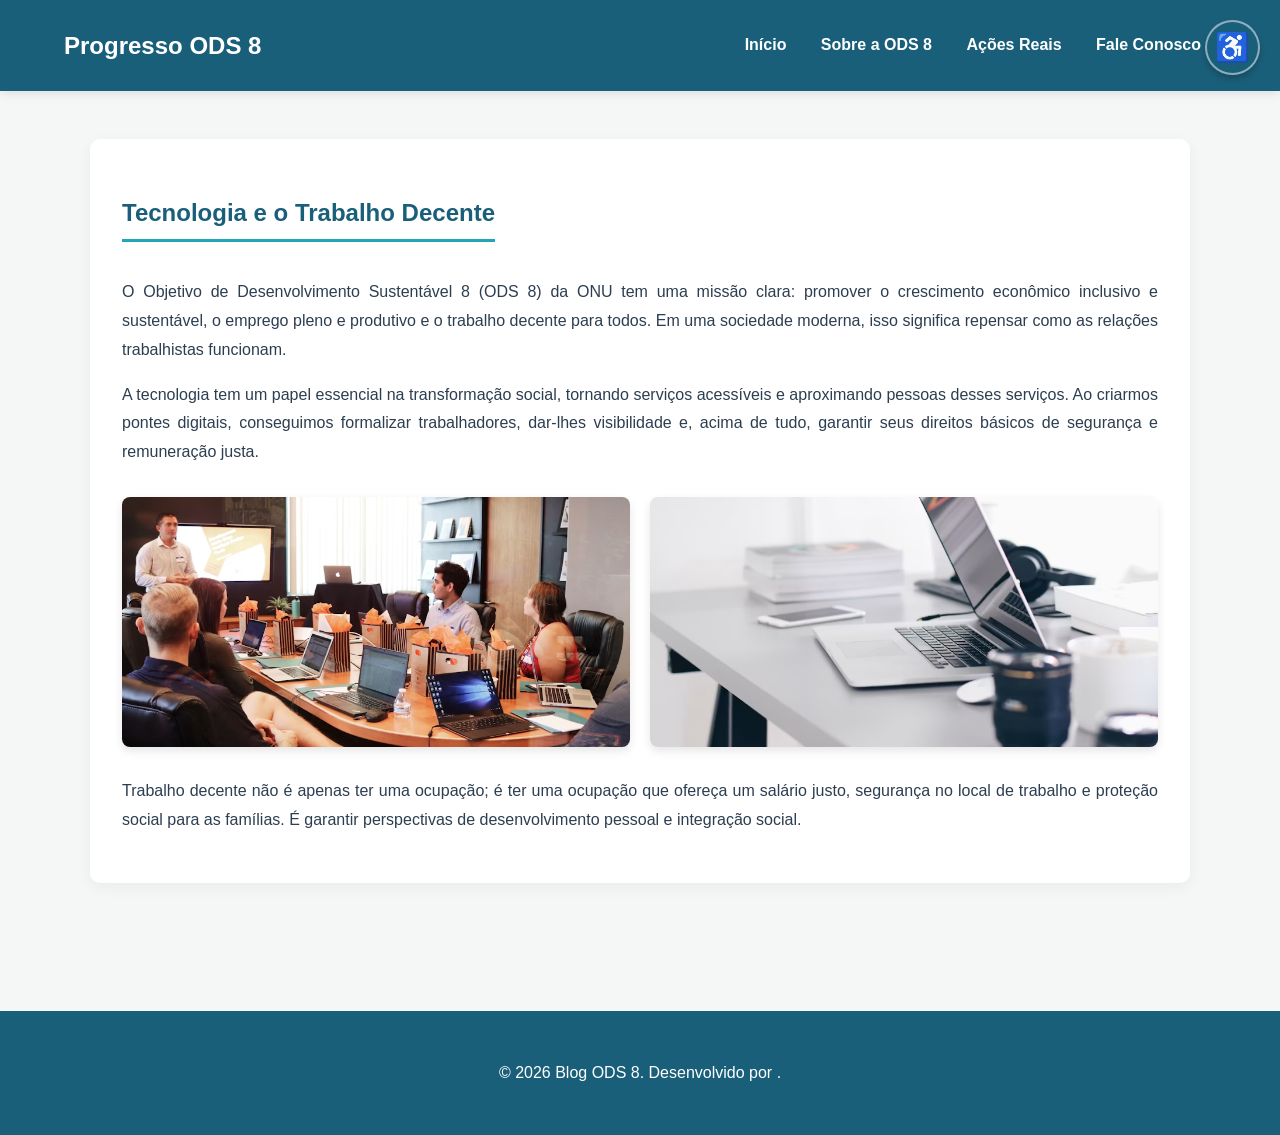
==== index.html @ 31efd1b3 "Add files via upload" ====
<!DOCTYPE html>
<html lang="pt-BR">
<head>
    <meta charset="UTF-8">
    <meta name="viewport" content="width=device-width, initial-scale=1.0">
    <title>Blog ODS 8 - Crescimento e Dignidade</title>
    <link rel="stylesheet" href="css/style.css">
    <link rel="stylesheet" href="css/accessibility.css">
</head>
<body>
    <header>
        <h1>Progresso ODS 8</h1>
        <nav aria-label="Menu principal">
            <a href="index.html">Início</a>
            <a href="pages/sobre.html">Sobre a ODS 8</a>
            <a href="pages/acoes.html">Ações Reais</a>
            <a href="pages/contato.html">Fale Conosco</a>
        </nav>
    </header>

    <main>
        <div class="content-card">
            <h2>Tecnologia e o Trabalho Decente</h2>
            <p>O Objetivo de Desenvolvimento Sustentável 8 (ODS 8) da ONU tem uma missão clara: promover o crescimento econômico inclusivo e sustentável, o emprego pleno e produtivo e o trabalho decente para todos. Em uma sociedade moderna, isso significa repensar como as relações trabalhistas funcionam.</p>
            <p>A tecnologia tem um papel essencial na transformação social, tornando serviços acessíveis e aproximando pessoas desses serviços. Ao criarmos pontes digitais, conseguimos formalizar trabalhadores, dar-lhes visibilidade e, acima de tudo, garantir seus direitos básicos de segurança e remuneração justa.</p>
            
            <div class="image-grid">
                <img src="img/imagem1.avif">
                <img src="img/imagem2.avif">
            </div>

            <p>Trabalho decente não é apenas ter uma ocupação; é ter uma ocupação que ofereça um salário justo, segurança no local de trabalho e proteção social para as famílias. É garantir perspectivas de desenvolvimento pessoal e integração social.</p>
        </div>
    </main>

    <footer>
        <p>&copy; 2026 Blog ODS 8. Desenvolvido por <a href="https://github.com/Joyscout" target="_blank"></a>.</p>
    </footer>

    <script src="js/script.js"></script>
</body>
</html>
---- css/style.css ----
:root {
    --bg-color: #f4f7f6;
    --text-color: #2c3e50;
    --header-bg: #1a5f7a; /* Azul escuro profissional */
    --header-text: #ffffff;
    --primary-color: #22a6b3;
    --card-bg: #ffffff;
    --font-family: 'Segoe UI', Tahoma, Geneva, Verdana, sans-serif;
}

body.dark-theme {
    --bg-color: #1e293b; /* Azul escuro agradável, não preto */
    --text-color: #e2e8f0; /* Cinza claro suave */
    --header-bg: #0f172a;
    --header-text: #ffffff;
    --primary-color: #38bdf8;
    --card-bg: #334155;
}

body {
    background-color: var(--bg-color);
    color: var(--text-color);
    font-family: var(--font-family);
    margin: 0;
    padding: 0;
    line-height: 1.8;
    transition: background-color 0.3s, color 0.3s;
}

header {
    background-color: var(--header-bg);
    color: var(--header-text);
    padding: 1.5rem 5%;
    display: flex;
    justify-content: space-between;
    align-items: center;
    box-shadow: 0 2px 10px rgba(0,0,0,0.1);
}

header h1 {
    margin: 0;
    font-size: 1.5rem;
}

header nav a {
    color: var(--header-text);
    text-decoration: none;
    margin: 0 15px;
    font-weight: 600;
    transition: color 0.2s;
}

header nav a:hover {
    color: var(--primary-color);
}

main {
    padding: 3rem 5%;
    max-width: 1100px;
    margin: 0 auto;
    min-height: 70vh;
}

h2 {
    color: var(--header-bg);
    border-bottom: 3px solid var(--primary-color);
    display: inline-block;
    padding-bottom: 5px;
    margin-bottom: 20px;
}

body.dark-theme h2 {
    color: var(--primary-color);
}

.content-card {
    background-color: var(--card-bg);
    padding: 2rem;
    border-radius: 10px;
    box-shadow: 0 4px 15px rgba(0,0,0,0.05);
    margin-bottom: 2rem;
    
}
.content-card p{
    text-align: justify;
}
/* Grids de Imagens */
.image-grid {
    display: grid;
    grid-template-columns: repeat(auto-fit, minmax(300px, 1fr));
    gap: 20px;
    margin: 30px 0;
}

.image-grid img {
    width: 100%;
    height: 250px;
    object-fit: cover;
    border-radius: 8px;
    box-shadow: 0 4px 10px rgba(0,0,0,0.1);
    transition: transform 0.3s;
}

.image-grid img:hover {
    transform: scale(1.03);
}

/* Formulário Fale Conosco */
.form-group {
    margin-bottom: 1.5rem;
}

.form-group label {
    display: block;
    font-weight: bold;
    margin-bottom: 5px;
}

.form-group input, .form-group textarea {
    width: 100%;
    padding: 12px;
    border: 1px solid #ccc;
    border-radius: 5px;
    font-family: var(--font-family);
    background-color: var(--bg-color);
    color: var(--text-color);
}

button.btn-submit {
    background-color: var(--primary-color);
    color: #fff;
    border: none;
    padding: 12px 25px;
    font-size: 1rem;
    border-radius: 5px;
    cursor: pointer;
    font-weight: bold;
    transition: background 0.3s;
}

button.btn-submit:hover {
    background-color: var(--header-bg);
}

footer {
    background-color: var(--header-bg);
    color: var(--header-text);
    text-align: center;
    padding: 2rem;
    margin-top: 3rem;
}

footer a {
    color: var(--primary-color);
    text-decoration: none;
}

*:focus {
    outline: 3px dashed var(--primary-color);
    outline-offset: 3px;
}
---- css/accessibility.css ----
#accessibility-widget {
    position: fixed;
    top: 20px;
    right: 20px;
    z-index: 9999;
    font-family: sans-serif;
}

/* Novo visual do botão de acessibilidade */
#a11y-btn {
    background-color: var(--header-bg); /* Mesma cor do header */
    color: white; /* Ícone branco */
    border: 2px solid rgba(255, 255, 255, 0.5); /* Borda sutil branca */
    border-radius: 50%;
    width: 55px;
    height: 55px;
    font-size: 28px;
    cursor: pointer;
    box-shadow: 0 4px 6px rgba(0,0,0,0.2);
    transition: transform 0.2s, background-color 0.3s;
    display: flex;
    justify-content: center;
    align-items: center;
}

#a11y-btn:hover {
    transform: scale(1.05);
}

#a11y-menu {
    display: none;
    position: absolute;
    top: 70px;
    right: 0;
    background: var(--card-bg);
    color: var(--text-color);
    border: 1px solid #ccc;
    border-radius: 10px;
    width: 280px;
    padding: 20px;
    box-shadow: 0 10px 25px rgba(0,0,0,0.2);
}

#a11y-menu.active {
    display: flex;
    flex-direction: column;
    gap: 12px;
}

.a11y-group {
    display: flex;
    flex-direction: column;
    gap: 5px;
    border-bottom: 1px solid #eee;
    padding-bottom: 10px;
}

.a11y-group:last-child {
    border-bottom: none;
}

.a11y-controls {
    display: flex;
    justify-content: space-between;
    align-items: center;
    gap: 10px;
}

#a11y-menu button, #a11y-menu select {
    padding: 10px;
    border: 1px solid #ccc;
    border-radius: 5px;
    background: var(--bg-color);
    color: var(--text-color);
    cursor: pointer;
    font-size: 14px;
    width: 100%;
}

.a11y-controls button {
    width: 40px;
    font-weight: bold;
}

#a11y-menu button:hover {
    filter: brightness(0.9);
}

#a11y-tooltip {
    display: none;
    position: fixed;
    background: var(--header-bg);
    color: white;
    padding: 8px 12px;
    border-radius: 6px;
    font-size: 15px;
    pointer-events: none;
    z-index: 10000;
    box-shadow: 0 2px 5px rgba(0,0,0,0.3);
}
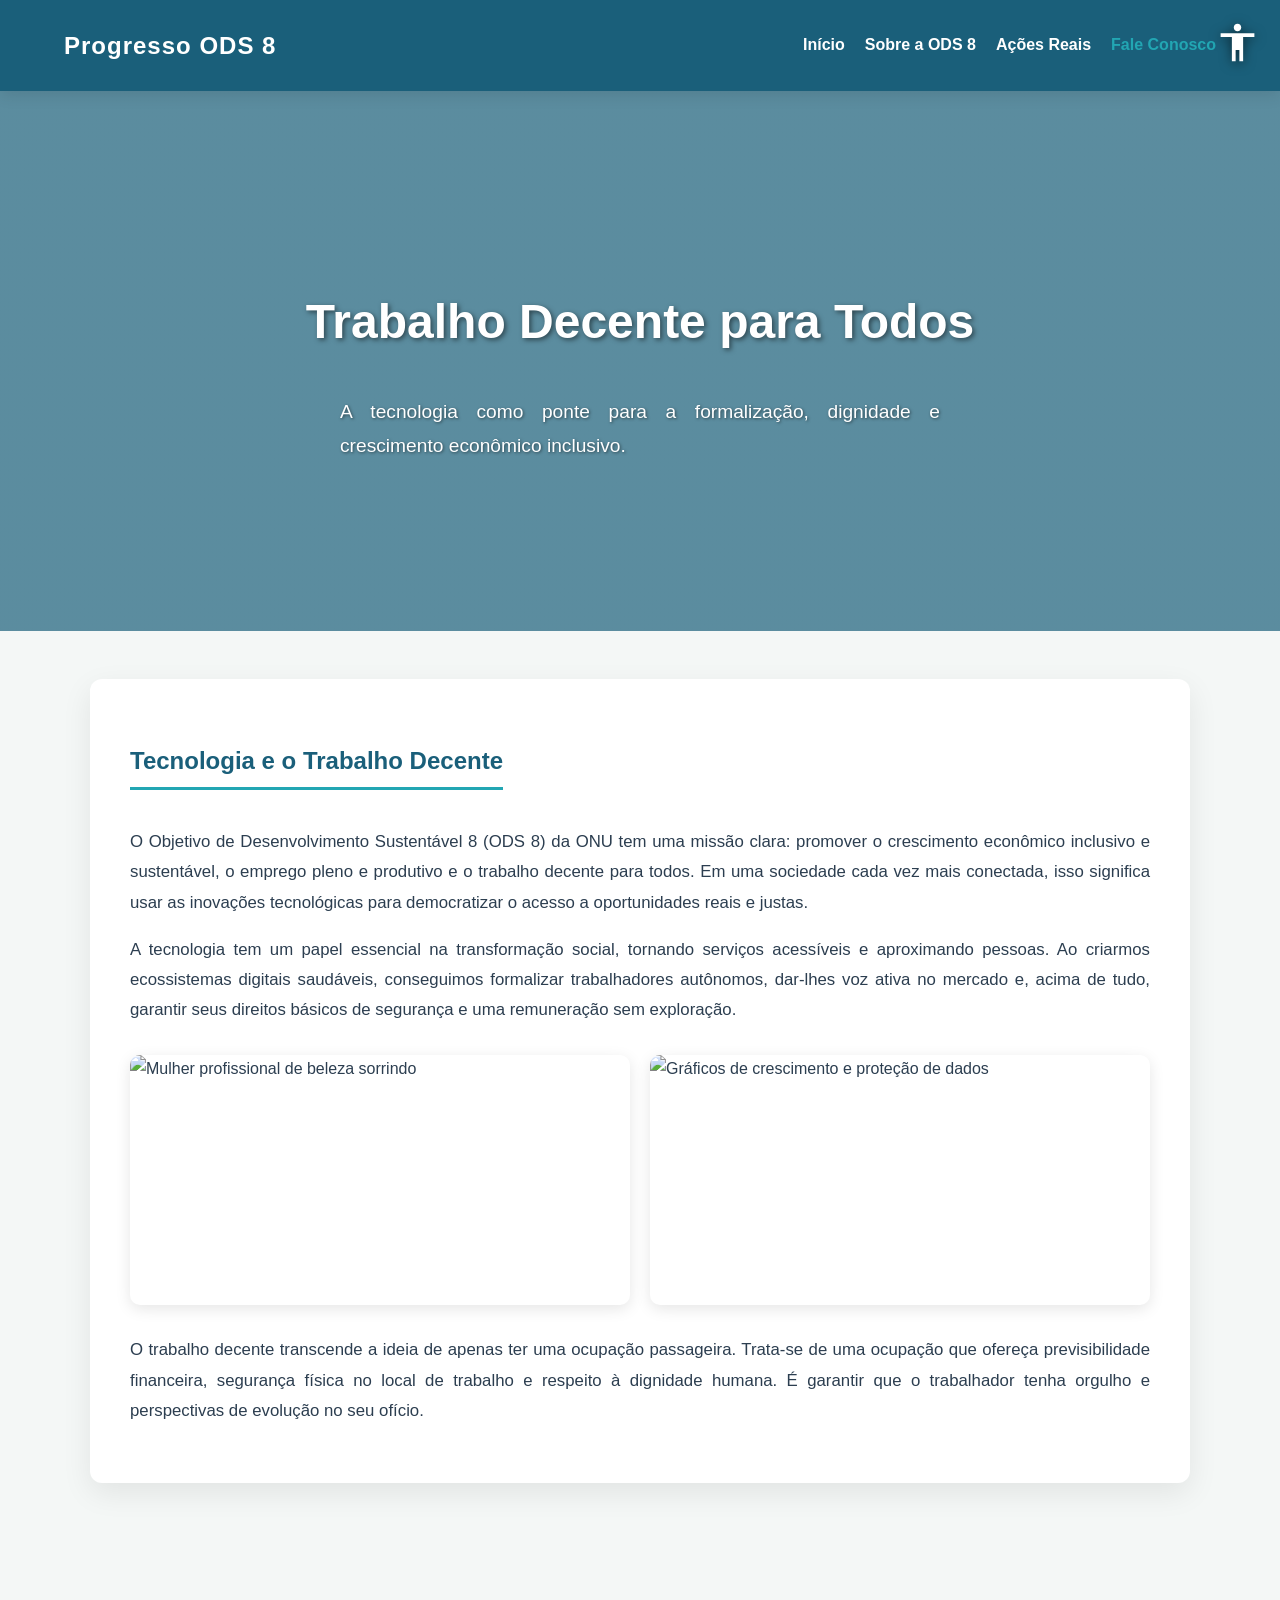
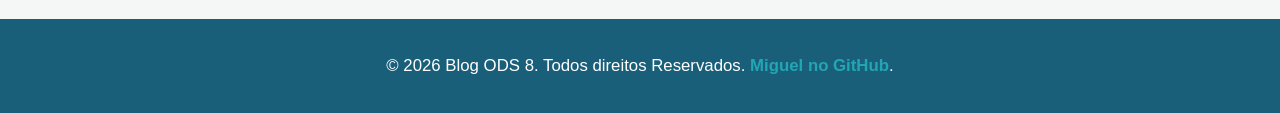
==== commit 89b27362: "Add files via upload" ====
--- a/index.html
+++ b/index.html
@@ -11,30 +11,36 @@
     <header>
         <h1>Progresso ODS 8</h1>
         <nav aria-label="Menu principal">
-            <a href="index.html">Início</a>
-            <a href="pages/sobre.html">Sobre a ODS 8</a>
-            <a href="pages/acoes.html">Ações Reais</a>
-            <a href="pages/contato.html">Fale Conosco</a>
+         <a href="../index.html">Início</a>
+            <a href="../pages/sobre.html">Sobre a ODS 8</a>
+            <a href="../pages/acoes.html">Ações Reais</a>
+            <a href="../pages/contato.html" style="color: var(--primary-color);">Fale Conosco</a>
         </nav>
     </header>
 
+    <section class="parallax-section">
+        <h2>Trabalho Decente para Todos</h2>
+        <p>A tecnologia como ponte para a formalização, dignidade e crescimento econômico inclusivo.</p>
+    </section>
+
     <main>
         <div class="content-card">
-            <h2>Tecnologia e o Trabalho Decente</h2>
-            <p>O Objetivo de Desenvolvimento Sustentável 8 (ODS 8) da ONU tem uma missão clara: promover o crescimento econômico inclusivo e sustentável, o emprego pleno e produtivo e o trabalho decente para todos. Em uma sociedade moderna, isso significa repensar como as relações trabalhistas funcionam.</p>
-            <p>A tecnologia tem um papel essencial na transformação social, tornando serviços acessíveis e aproximando pessoas desses serviços. Ao criarmos pontes digitais, conseguimos formalizar trabalhadores, dar-lhes visibilidade e, acima de tudo, garantir seus direitos básicos de segurança e remuneração justa.</p>
+            <h2 class="title-line">Tecnologia e o Trabalho Decente</h2>
+            <p>O Objetivo de Desenvolvimento Sustentável 8 (ODS 8) da ONU tem uma missão clara: promover o crescimento econômico inclusivo e sustentável, o emprego pleno e produtivo e o trabalho decente para todos. Em uma sociedade cada vez mais conectada, isso significa usar as inovações tecnológicas para democratizar o acesso a oportunidades reais e justas.</p>
+            
+            <p>A tecnologia tem um papel essencial na transformação social, tornando serviços acessíveis e aproximando pessoas. Ao criarmos ecossistemas digitais saudáveis, conseguimos formalizar trabalhadores autônomos, dar-lhes voz ativa no mercado e, acima de tudo, garantir seus direitos básicos de segurança e uma remuneração sem exploração.</p>
             
             <div class="image-grid">
-                <img src="img/imagem1.avif">
-                <img src="img/imagem2.avif">
+                <img src="https://images.unsplash.com/photo-1573496359142-b8d87734a5a2?auto=format&fit=crop&w=800&q=80" alt="Mulher profissional de beleza sorrindo" title="Empoderamento Feminino">
+                <img src="https://images.unsplash.com/photo-1454165804606-c3d57bc86b40?auto=format&fit=crop&w=800&q=80" alt="Gráficos de crescimento e proteção de dados" title="Segurança Tecnológica">
             </div>
 
-            <p>Trabalho decente não é apenas ter uma ocupação; é ter uma ocupação que ofereça um salário justo, segurança no local de trabalho e proteção social para as famílias. É garantir perspectivas de desenvolvimento pessoal e integração social.</p>
+            <p>O trabalho decente transcende a ideia de apenas ter uma ocupação passageira. Trata-se de uma ocupação que ofereça previsibilidade financeira, segurança física no local de trabalho e respeito à dignidade humana. É garantir que o trabalhador tenha orgulho e perspectivas de evolução no seu ofício.</p>
         </div>
     </main>
 
     <footer>
-        <p>&copy; 2026 Blog ODS 8. Desenvolvido por <a href="https://github.com/Joyscout" target="_blank"></a>.</p>
+        <p>&copy; 2026 Blog ODS 8. Todos direitos Reservados. <a href="https://github.com/Joyscout" target="_blank">Miguel no GitHub</a>.</p>
     </footer>
 
     <script src="js/script.js"></script>
--- a/css/style.css
+++ b/css/style.css
@@ -1,7 +1,7 @@
 :root {
     --bg-color: #f4f7f6;
     --text-color: #2c3e50;
-    --header-bg: #1a5f7a; /* Azul escuro profissional */
+    --header-bg: #1a5f7a; 
     --header-text: #ffffff;
     --primary-color: #22a6b3;
     --card-bg: #ffffff;
@@ -9,14 +9,16 @@
 }
 
 body.dark-theme {
-    --bg-color: #1e293b; /* Azul escuro agradável, não preto */
-    --text-color: #e2e8f0; /* Cinza claro suave */
+    --bg-color: #1e293b; 
+    --text-color: #e2e8f0; 
     --header-bg: #0f172a;
     --header-text: #ffffff;
     --primary-color: #38bdf8;
     --card-bg: #334155;
 }
-
+p{
+text-align: justify;
+}
 body {
     background-color: var(--bg-color);
     color: var(--text-color);
@@ -27,6 +29,7 @@
     transition: background-color 0.3s, color 0.3s;
 }
 
+/* Header Normal */
 header {
     background-color: var(--header-bg);
     color: var(--header-text);
@@ -34,25 +37,67 @@
     display: flex;
     justify-content: space-between;
     align-items: center;
-    box-shadow: 0 2px 10px rgba(0,0,0,0.1);
+    box-shadow: 0 4px 15px rgba(0,0,0,0.1);
+    position: sticky;
+    top: 0;
+    z-index: 1000;
 }
 
 header h1 {
     margin: 0;
     font-size: 1.5rem;
+    letter-spacing: 1px;
+}
+
+header nav {
+    display: flex;
+    gap: 20px;
 }
 
 header nav a {
     color: var(--header-text);
     text-decoration: none;
-    margin: 0 15px;
     font-weight: 600;
-    transition: color 0.2s;
+    transition: color 0.3s, transform 0.2s;
 }
 
 header nav a:hover {
     color: var(--primary-color);
-}
+    transform: translateY(-2px);
+}
+
+/* Efeito Parallax - Início */
+.parallax-section {
+    /* Troque este link pela imagem que preferir (ex: img/fundo.jpg) */
+    background-image: linear-gradient(rgba(26, 95, 122, 0.7), rgba(26, 95, 122, 0.7)), url('https://images.unsplash.com/photo-1522071820081-009f0129c71c?ixlib=rb-4.0.3&auto=format&fit=crop&w=1920&q=80');
+    height: 60vh;
+    background-attachment: fixed;
+    background-position: center;
+    background-repeat: no-repeat;
+    background-size: cover;
+    display: flex;
+    flex-direction: column;
+    justify-content: center;
+    align-items: center;
+    text-align: center;
+    color: white;
+    padding: 0 20px;
+}
+
+.parallax-section h2 {
+    font-size: 3rem;
+    color: white;
+    border-bottom: none;
+    margin-bottom: 10px;
+    text-shadow: 2px 2px 5px rgba(0,0,0,0.5);
+}
+
+.parallax-section p {
+    font-size: 1.2rem;
+    max-width: 600px;
+    text-shadow: 1px 1px 3px rgba(0,0,0,0.5);
+}
+/* Efeito Parallax - Fim */
 
 main {
     padding: 3rem 5%;
@@ -61,33 +106,47 @@
     min-height: 70vh;
 }
 
-h2 {
+h2, h3 {
     color: var(--header-bg);
+}
+
+body.dark-theme h2, body.dark-theme h3 {
+    color: var(--primary-color);
+}
+
+.title-line {
     border-bottom: 3px solid var(--primary-color);
     display: inline-block;
     padding-bottom: 5px;
     margin-bottom: 20px;
 }
 
-body.dark-theme h2 {
-    color: var(--primary-color);
-}
-
 .content-card {
+    text-align: justify;
     background-color: var(--card-bg);
-    padding: 2rem;
-    border-radius: 10px;
-    box-shadow: 0 4px 15px rgba(0,0,0,0.05);
-    margin-bottom: 2rem;
-    
-}
-.content-card p{
+    padding: 2.5rem;
+    border-radius: 12px;
+    box-shadow: 0 10px 30px rgba(0,0,0,0.08);
+    margin-bottom: 2.5rem;
+    transition: transform 0.3s;
+}
+
+.content-card:hover {
+    transform: translateY(-5px);
+}
+
+p {
     text-align: justify;
-}
-/* Grids de Imagens */
+    hyphens: auto;
+    -webkit-hyphens: auto;
+    -ms-hyphens: auto;
+    font-size: 1.05rem;
+}
+
+/* Grids de Imagens responsivos */
 .image-grid {
     display: grid;
-    grid-template-columns: repeat(auto-fit, minmax(300px, 1fr));
+    grid-template-columns: repeat(auto-fit, minmax(280px, 1fr));
     gap: 20px;
     margin: 30px 0;
 }
@@ -96,53 +155,56 @@
     width: 100%;
     height: 250px;
     object-fit: cover;
-    border-radius: 8px;
-    box-shadow: 0 4px 10px rgba(0,0,0,0.1);
-    transition: transform 0.3s;
+    border-radius: 10px;
+    box-shadow: 0 4px 15px rgba(0,0,0,0.1);
+    transition: transform 0.3s, filter 0.3s;
 }
 
 .image-grid img:hover {
-    transform: scale(1.03);
-}
-
-/* Formulário Fale Conosco */
-.form-group {
-    margin-bottom: 1.5rem;
-}
-
-.form-group label {
-    display: block;
-    font-weight: bold;
-    margin-bottom: 5px;
-}
-
+    transform: scale(1.02);
+    filter: brightness(1.1);
+}
+
+/* Fale Conosco */
+.form-group { margin-bottom: 1.5rem; }
+.form-group label { display: block; font-weight: bold; margin-bottom: 8px; }
 .form-group input, .form-group textarea {
     width: 100%;
-    padding: 12px;
-    border: 1px solid #ccc;
-    border-radius: 5px;
+    padding: 15px;
+    border: 1px solid #cbd5e1;
+    border-radius: 8px;
     font-family: var(--font-family);
     background-color: var(--bg-color);
     color: var(--text-color);
+    box-sizing: border-box;
+    transition: border-color 0.3s;
+}
+.form-group input:focus, .form-group textarea:focus {
+    border-color: var(--primary-color);
+    outline: none;
 }
 
 button.btn-submit {
     background-color: var(--primary-color);
     color: #fff;
     border: none;
-    padding: 12px 25px;
-    font-size: 1rem;
-    border-radius: 5px;
+    padding: 15px 30px;
+    font-size: 1.1rem;
+    border-radius: 8px;
     cursor: pointer;
     font-weight: bold;
-    transition: background 0.3s;
-}
-
+    width: 100%;
+    transition: background 0.3s, transform 0.2s;
+}
 button.btn-submit:hover {
     background-color: var(--header-bg);
+    transform: translateY(-2px);
 }
 
 footer {
+    display: flex;
+    justify-content: center; /* Centraliza horizontalmente (no meio da tela) */
+    align-items: center;     /* Centraliza verticalmente */
     background-color: var(--header-bg);
     color: var(--header-text);
     text-align: center;
@@ -150,12 +212,37 @@
     margin-top: 3rem;
 }
 
-footer a {
-    color: var(--primary-color);
-    text-decoration: none;
-}
-
-*:focus {
-    outline: 3px dashed var(--primary-color);
-    outline-offset: 3px;
+footer p {
+    margin: 0; /* Remove a margem padrão do parágrafo para que ele fique perfeitamente centralizado */
+}
+
+footer a { 
+    color: var(--primary-color); 
+    text-decoration: none; 
+    font-weight: bold; 
+}
+@media (max-width: 768px) {
+    header {
+        flex-direction: column;
+        text-align: center;
+        padding: 1rem;
+    }
+    header nav {
+        margin-top: 15px;
+        flex-wrap: wrap;
+        justify-content: center;
+        gap: 15px;
+    }
+    .parallax-section {
+        height: 50vh;
+    }
+    .parallax-section h2 {
+        font-size: 2.2rem;
+    }
+    .content-card {
+        padding: 1.5rem;
+    }
+    main {
+        padding: 2rem 5%;
+    }
 }
--- a/css/accessibility.css
+++ b/css/accessibility.css
@@ -6,39 +6,53 @@
     font-family: sans-serif;
 }
 
-/* Novo visual do botão de acessibilidade */
+
+/* Botão 100% transparente com o novo Ícone */
 #a11y-btn {
-    background-color: var(--header-bg); /* Mesma cor do header */
-    color: white; /* Ícone branco */
-    border: 2px solid rgba(255, 255, 255, 0.5); /* Borda sutil branca */
-    border-radius: 50%;
-    width: 55px;
-    height: 55px;
-    font-size: 28px;
+    background: transparent !important;
+    background-color: transparent !important;
+    border: none !important;
+    box-shadow: none !important;
+    outline: none !important;
+    -webkit-appearance: none;
+    appearance: none;
+    
+    /* AQUI ESTÁ A MÁGICA: */
+    color: #ffffff; /* Cor branca para o ícone aparecer bem */
+    
     cursor: pointer;
-    box-shadow: 0 4px 6px rgba(0,0,0,0.2);
-    transition: transform 0.2s, background-color 0.3s;
+    transition: transform 0.2s, filter 0.3s;
     display: flex;
     justify-content: center;
     align-items: center;
+    padding: 0;
+    
+    /* Uma sombra escura no desenho para ele não sumir quando você rolar para a parte branca do site */
+    filter: drop-shadow(0px 2px 6px rgba(0,0,0,0.6)); 
+}
+
+/* Quando mudar para o tema escuro, a gente muda a cor do ícone para o Azul Primário para destacar */
+body.dark-theme #a11y-btn {
+    color: var(--primary-color); 
+    filter: drop-shadow(0px 2px 5px rgba(0,0,0,0.8));
 }
 
 #a11y-btn:hover {
-    transform: scale(1.05);
+    transform: scale(1.15);
 }
-
+/* O Menu de Acessibilidade */
 #a11y-menu {
     display: none;
     position: absolute;
-    top: 70px;
+    top: 60px;
     right: 0;
     background: var(--card-bg);
     color: var(--text-color);
     border: 1px solid #ccc;
-    border-radius: 10px;
-    width: 280px;
+    border-radius: 12px;
+    width: 300px;
     padding: 20px;
-    box-shadow: 0 10px 25px rgba(0,0,0,0.2);
+    box-shadow: 0 15px 35px rgba(0,0,0,0.2);
 }
 
 #a11y-menu.active {
@@ -50,14 +64,12 @@
 .a11y-group {
     display: flex;
     flex-direction: column;
-    gap: 5px;
-    border-bottom: 1px solid #eee;
-    padding-bottom: 10px;
+    gap: 8px;
+    border-bottom: 1px solid rgba(0,0,0,0.1);
+    padding-bottom: 12px;
 }
-
-.a11y-group:last-child {
-    border-bottom: none;
-}
+body.dark-theme .a11y-group { border-bottom: 1px solid rgba(255,255,255,0.1); }
+.a11y-group:last-child { border-bottom: none; }
 
 .a11y-controls {
     display: flex;
@@ -69,22 +81,17 @@
 #a11y-menu button, #a11y-menu select {
     padding: 10px;
     border: 1px solid #ccc;
-    border-radius: 5px;
+    border-radius: 6px;
     background: var(--bg-color);
     color: var(--text-color);
     cursor: pointer;
     font-size: 14px;
     width: 100%;
+    font-weight: 500;
 }
 
-.a11y-controls button {
-    width: 40px;
-    font-weight: bold;
-}
-
-#a11y-menu button:hover {
-    filter: brightness(0.9);
-}
+.a11y-controls button { width: 45px; font-weight: bold; font-size: 16px; }
+#a11y-menu button:hover { filter: brightness(0.9); }
 
 #a11y-tooltip {
     display: none;
